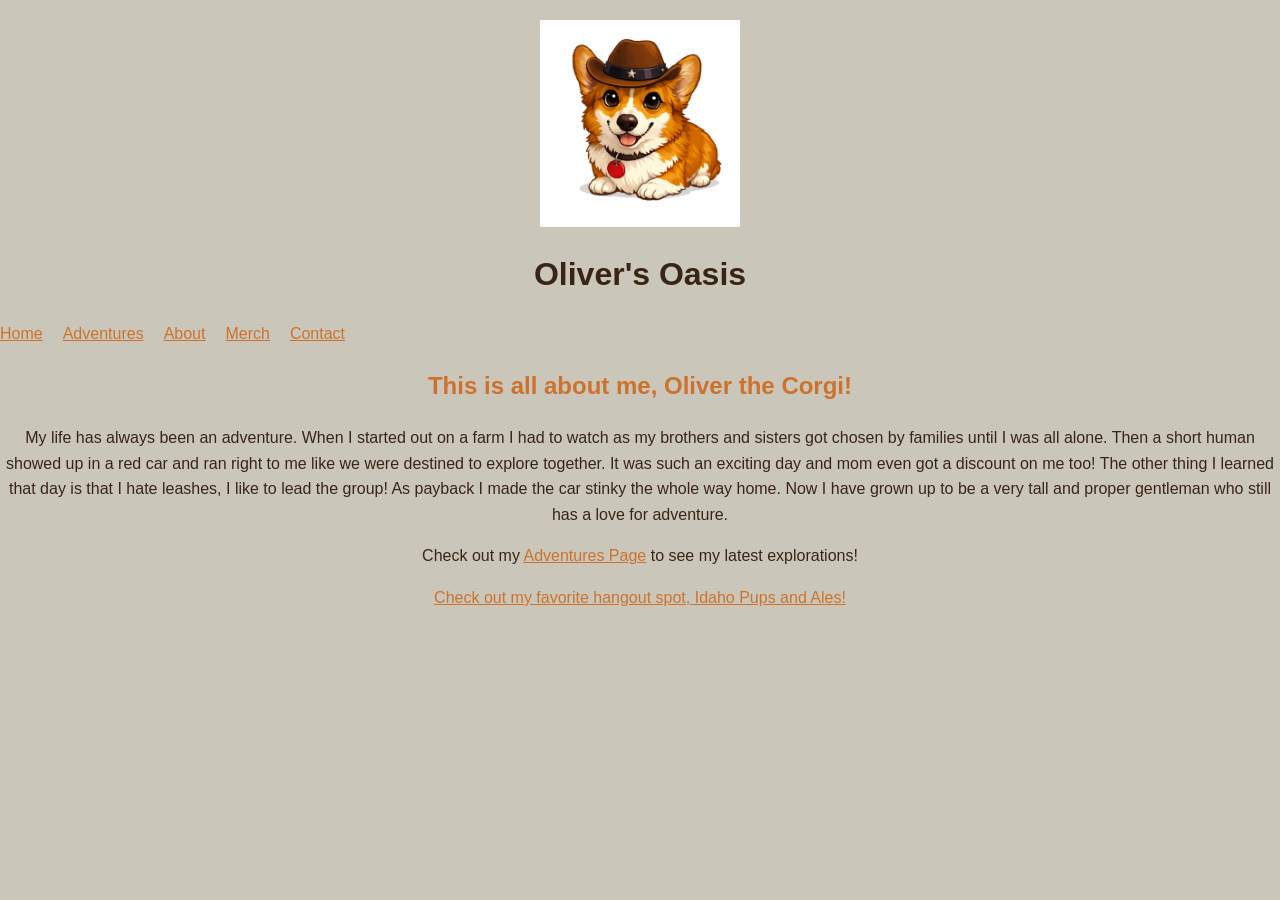
==== about.html @ d2477578 "Updated list, added metatags to title, added about me page, added links to other pages, added meta d" ====
<!DOCTYPE html>
<html lang="en">
    <head>
        <meta charset="UTF-8">
        <meta name="viewport" content="width=device-width, initial-scale=1.0">
        <link rel="stylesheet" href="css/styles.css">
        <meta name="description" content="Follow Oliver the corgi as he shares funny adventures, dog stories, and daily thoughts from his point of view.">
        <title>Oliver's Oasis | Corgi Adventures, Stories, and Dog Photos</title>
    </head>
    <body>
        <header>
            <img src="ollie-mascot.png" alt="Oliver the corgi as a sheriff" class="mascot">
            <h1>Oliver's Oasis</h1>
            <nav>
                <ul>
                    <li><a href="index.html">Home</a></li>
                    <li><a href="adventures.html">Adventures</a></li>
                    <li><a href="about.html">About</a></li>
                    <li><a href="merch.html">Merch</a></li>
                    <li><a href="contact.html">Contact</a></li>
                </ul>
            </nav>
        </header>
        <main>
            <h2>This is all about me, Oliver the Corgi!</h2>
            <div class="content">
                <p>My life has always been an adventure. 
                    When I started out on a farm I had to watch as my brothers 
                    and sisters got chosen by families until I was all alone. 
                    Then a short human showed up in a red car and ran right to me 
                    like we were destined to explore together. It was such an exciting day 
                    and mom even got a discount on me too!  The other thing I learned that day is 
                    that I hate leashes, I like to lead the group! As payback I made the car stinky 
                    the whole way home. Now I have grown up to be a very tall and proper gentleman 
                    who still has a love for adventure.
                </p>
            </div>
            <p>
                Check out my 
                <a href="adventures.html">Adventures Page</a> 
                to see my latest explorations!
            </p>
            <p>
                <a href="https://www.idahopupsandales.com/" target="_blank" 
                    rel="noopener noreferrer">Check out my favorite hangout spot, 
                    Idaho Pups and Ales!
                </a>
            </p>
        </main>
    </body>
</html>
---- css/styles.css ----
* {
    text-align: center;
}

.mascot{
    max-width: 200px;
    height: auto;
    display: flex;
    margin: 20px auto;
}

h1 {
    font-family: 'Poppins', sans-serif;
    color: #392515;
}

body {
    font-family: 'Open Sans', sans-serif;
    background-color: #CAC7BA;
    color: #392515;
    margin: 0;
    line-height: 1.6;
}

h2 {
    color: #CD722D;
    font-family: 'Poppins', sans-serif;
    font-weight: bold;
}

a {
    color: #CD722D;
}

a:hover {
    color: #844705;
}

nav ul {
    list-style-type: none;
    padding: 0;
    display: flex;
    gap: 20px;
    text-align: left;
}

.content {
    text-align: left;
    color: #392515;
}

.thoughts-box {
    background-color: #f5e8d8;
    border-radius: 12px;
    padding: 20px;
    max-width: 700px;
    margin: 30px auto;
    box-shadow: 0 4px 10px rgba(0,0,0,0.1);
}
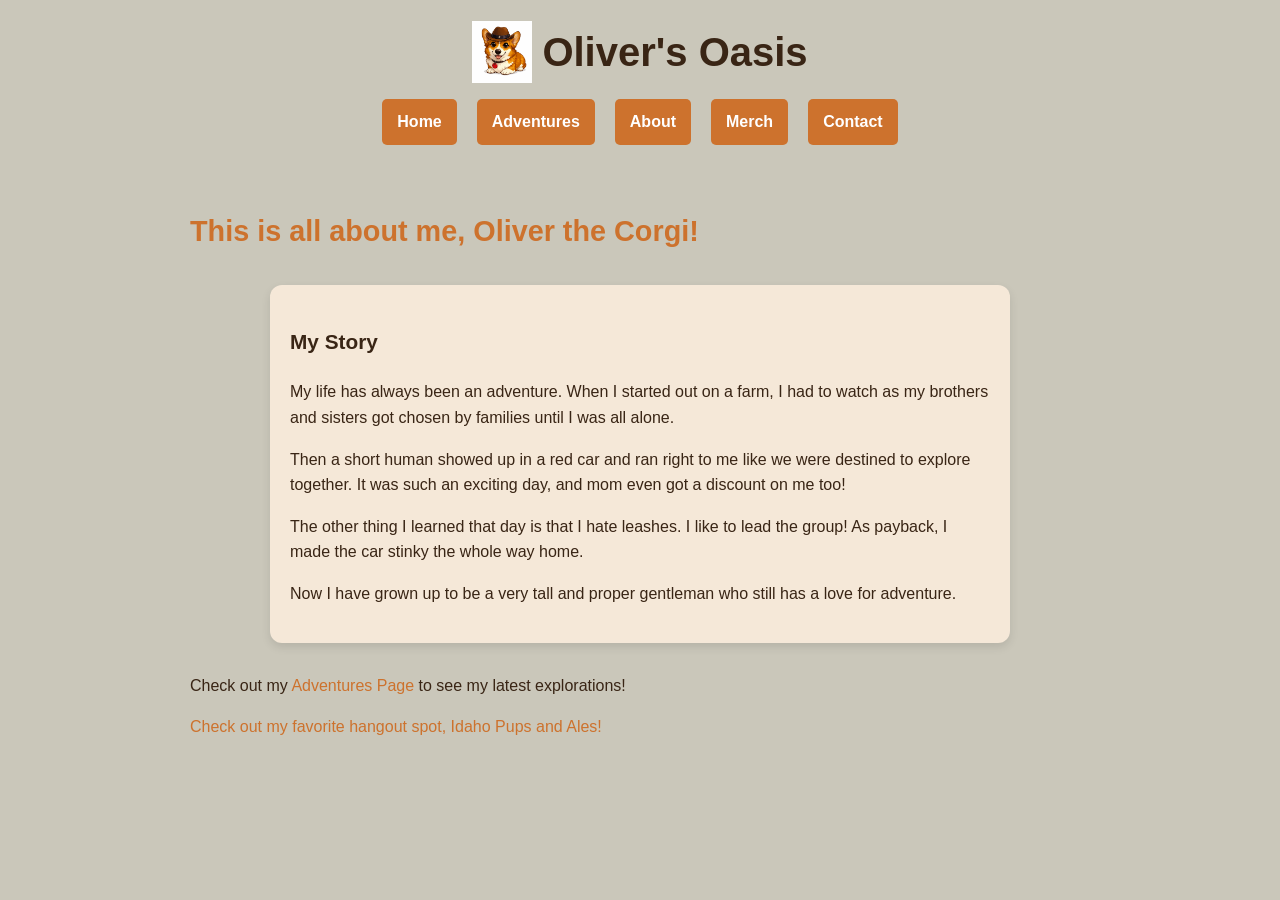
==== commit c6a88b21: "Added consistent layout and branding. Applied styles and color palette." ====
--- a/about.html
+++ b/about.html
@@ -1,51 +1,53 @@
 <!DOCTYPE html>
 <html lang="en">
-    <head>
-        <meta charset="UTF-8">
-        <meta name="viewport" content="width=device-width, initial-scale=1.0">
-        <link rel="stylesheet" href="css/styles.css">
-        <meta name="description" content="Follow Oliver the corgi as he shares funny adventures, dog stories, and daily thoughts from his point of view.">
-        <title>Oliver's Oasis | Corgi Adventures, Stories, and Dog Photos</title>
-    </head>
-    <body>
-        <header>
-            <img src="ollie-mascot.png" alt="Oliver the corgi as a sheriff" class="mascot">
+<head>
+    <meta charset="UTF-8">
+    <meta name="viewport" content="width=device-width, initial-scale=1.0">
+    <link rel="stylesheet" href="css/styles.css">
+    <meta name="description" content="Learn more about Oliver the corgi and his background, personality, and love for adventure.">
+    <title>Oliver's Oasis | About Ollie</title>
+</head>
+<body>
+    <header>
+        <div class="site-logo">
+            <img src="ollie-mascot.png" alt="Oliver the corgi as a sheriff" class="logo">
             <h1>Oliver's Oasis</h1>
-            <nav>
-                <ul>
-                    <li><a href="index.html">Home</a></li>
-                    <li><a href="adventures.html">Adventures</a></li>
-                    <li><a href="about.html">About</a></li>
-                    <li><a href="merch.html">Merch</a></li>
-                    <li><a href="contact.html">Contact</a></li>
-                </ul>
-            </nav>
-        </header>
-        <main>
-            <h2>This is all about me, Oliver the Corgi!</h2>
-            <div class="content">
-                <p>My life has always been an adventure. 
-                    When I started out on a farm I had to watch as my brothers 
-                    and sisters got chosen by families until I was all alone. 
-                    Then a short human showed up in a red car and ran right to me 
-                    like we were destined to explore together. It was such an exciting day 
-                    and mom even got a discount on me too!  The other thing I learned that day is 
-                    that I hate leashes, I like to lead the group! As payback I made the car stinky 
-                    the whole way home. Now I have grown up to be a very tall and proper gentleman 
-                    who still has a love for adventure.
-                </p>
-            </div>
+        </div>
+        <nav>
+            <ul>
+                <li><a href="index.html" class="button">Home</a></li>
+                <li><a href="adventures.html" class="button">Adventures</a></li>
+                <li><a href="about.html" class="button">About</a></li>
+                <li><a href="merch.html" class="button">Merch</a></li>
+                <li><a href="contact.html" class="button">Contact</a></li>
+            </ul>
+        </nav>
+    </header>
+       <main class="content">
+        <h2>This is all about me, Oliver the Corgi!</h2>
+        <section class="thoughts-box">
+            <h3>My Story</h3>
             <p>
-                Check out my 
-                <a href="adventures.html">Adventures Page</a> 
-                to see my latest explorations!
+                My life has always been an adventure. When I started out on a farm, I had to watch as my brothers and sisters got chosen by families until I was all alone.
             </p>
             <p>
-                <a href="https://www.idahopupsandales.com/" target="_blank" 
-                    rel="noopener noreferrer">Check out my favorite hangout spot, 
-                    Idaho Pups and Ales!
-                </a>
+                Then a short human showed up in a red car and ran right to me like we were destined to explore together. It was such an exciting day, and mom even got a discount on me too!
             </p>
-        </main>
-    </body>
+            <p>
+                The other thing I learned that day is that I hate leashes. I like to lead the group! As payback, I made the car stinky the whole way home.
+            </p>
+            <p>
+                Now I have grown up to be a very tall and proper gentleman who still has a love for adventure.
+            </p>
+        </section>
+        <p>
+            Check out my <a href="adventures.html">Adventures Page</a> to see my latest explorations!
+        </p>
+        <p>
+            <a href="https://www.idahopupsandales.com/" target="_blank" rel="noopener noreferrer">
+                Check out my favorite hangout spot, Idaho Pups and Ales!
+            </a>
+        </p>
+    </main>
+</body>
 </html>
--- a/css/styles.css
+++ b/css/styles.css
@@ -1,19 +1,63 @@
-* {
-    text-align: center;
-}
-
-.mascot{
-    max-width: 200px;
-    height: auto;
-    display: flex;
-    margin: 20px auto;
+/* content sections */
+h1, h2, h3 {
+    font-family: 'Poppins', sans-serif;
 }
 
 h1 {
-    font-family: 'Poppins', sans-serif;
+    font-size: 2.5rem;
     color: #392515;
+    margin: 0;
 }
 
+h2 {
+    color: #CD722D;
+    font-size: 1.8rem;
+    font-weight: bold;
+}
+
+h3 {
+    color: #392515;
+    font-size: 1.3rem;
+}
+
+p {
+    font-size: 1rem;
+}
+
+/* links */
+a {
+    color: #CD722D;
+    text-decoration: none;
+}
+
+a:hover {
+    color: #844705;
+}
+
+nav a {
+    font-weight: bold;
+}
+
+/* header */
+header {
+    text-align: center;
+    padding: 20px;
+}
+
+.site-logo {
+    display: flex;
+    justify-content: center;
+    align-items: center;
+    gap: 10px;
+    margin-bottom: 15px;
+}
+
+.logo {
+    width: 60px;
+    height: auto;
+}
+
+/* body */
 body {
     font-family: 'Open Sans', sans-serif;
     background-color: #CAC7BA;
@@ -22,33 +66,26 @@
     line-height: 1.6;
 }
 
-h2 {
-    color: #CD722D;
-    font-family: 'Poppins', sans-serif;
-    font-weight: bold;
+/* nav */
+nav ul {
+    list-style: none;
+    display: flex;
+    justify-content: center;
+    gap: 20px;
+    margin: 0;
+    padding: 0;
+    flex-wrap: wrap;
 }
 
-a {
-    color: #CD722D;
-}
-
-a:hover {
-    color: #844705;
-}
-
-nav ul {
-    list-style-type: none;
-    padding: 0;
-    display: flex;
-    gap: 20px;
+/* page content */
+.content {
+    max-width: 900px;
+    margin: 0 auto;
+    padding: 20px;
     text-align: left;
 }
 
-.content {
-    text-align: left;
-    color: #392515;
-}
-
+/* text box */
 .thoughts-box {
     background-color: #f5e8d8;
     border-radius: 12px;
@@ -56,4 +93,28 @@
     max-width: 700px;
     margin: 30px auto;
     box-shadow: 0 4px 10px rgba(0,0,0,0.1);
+}
+.thoughts-box ul {
+    text-align: left;
+    padding-left: 20px;
+}
+
+.thoughts-box li {
+    margin-bottom: 10px;
+}
+
+/* button style */
+.button {
+    display: inline-block;
+    background-color: #CD722D;
+    color: white;
+    padding: 10px 15px;
+    border-radius: 5px;
+    text-decoration: none;
+    font-weight: bold;
+}
+
+.button:hover {
+    background-color: #844705;
+    color: white;
 }
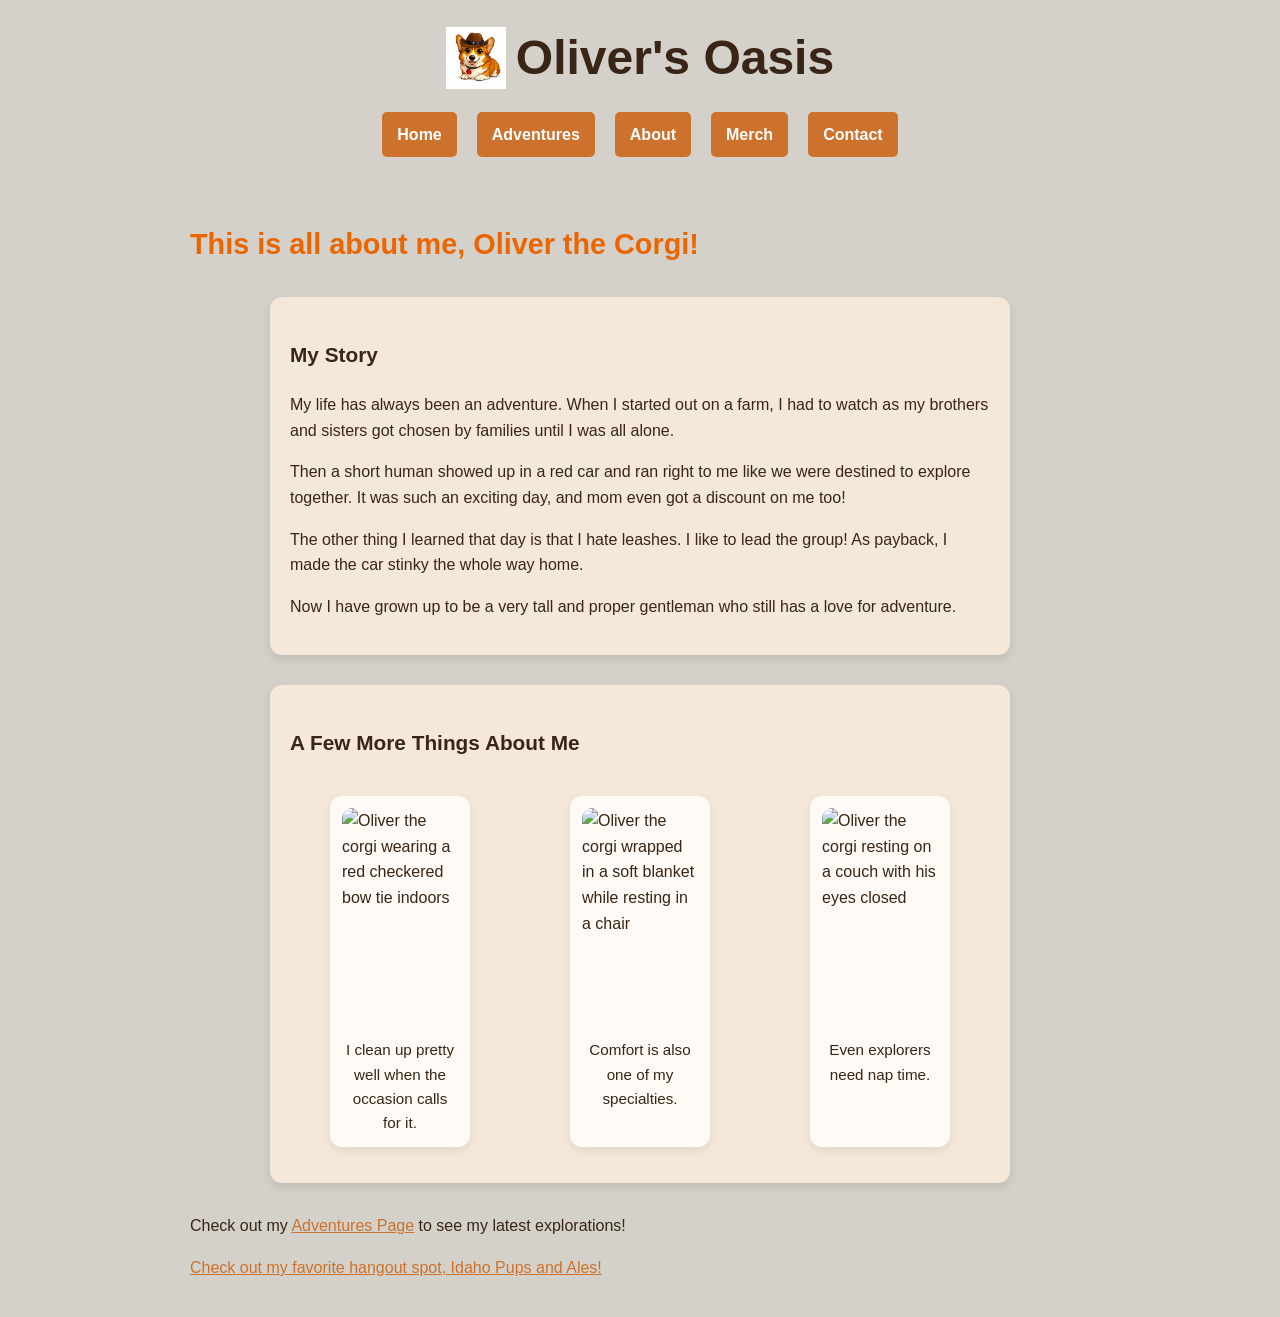
==== commit a7b80a1a: "Added photo cards and photos to adventures, about, and css" ====
--- a/about.html
+++ b/about.html
@@ -1,53 +1,76 @@
 <!DOCTYPE html>
 <html lang="en">
-<head>
-    <meta charset="UTF-8">
-    <meta name="viewport" content="width=device-width, initial-scale=1.0">
-    <link rel="stylesheet" href="css/styles.css">
-    <meta name="description" content="Learn more about Oliver the corgi and his background, personality, and love for adventure.">
-    <title>Oliver's Oasis | About Ollie</title>
-</head>
-<body>
-    <header>
-        <div class="site-logo">
-            <img src="ollie-mascot.png" alt="Oliver the corgi as a sheriff" class="logo">
-            <h1>Oliver's Oasis</h1>
-        </div>
-        <nav>
-            <ul>
-                <li><a href="index.html" class="button">Home</a></li>
-                <li><a href="adventures.html" class="button">Adventures</a></li>
-                <li><a href="about.html" class="button">About</a></li>
-                <li><a href="merch.html" class="button">Merch</a></li>
-                <li><a href="contact.html" class="button">Contact</a></li>
-            </ul>
-        </nav>
-    </header>
-       <main class="content">
-        <h2>This is all about me, Oliver the Corgi!</h2>
-        <section class="thoughts-box">
-            <h3>My Story</h3>
+    <head>
+        <meta charset="UTF-8">
+        <meta name="viewport" content="width=device-width, initial-scale=1.0">
+        <link rel="stylesheet" href="css/styles.css">
+        <meta name="description" content="Learn more about Oliver the corgi and his background, personality, and love for adventure.">
+        <title>Oliver's Oasis | About Ollie</title>
+    </head>
+    <body>
+        <header>
+            <div class="site-logo">
+                <img src="ollie-mascot.png" alt="Oliver the corgi as a sheriff" class="logo">
+                <h1>Oliver's Oasis</h1>
+            </div>
+            <nav>
+                <ul>
+                    <li><a href="index.html" class="button">Home</a></li>
+                    <li><a href="adventures.html" class="button">Adventures</a></li>
+                    <li><a href="about.html" class="button">About</a></li>
+                    <li><a href="merch.html" class="button">Merch</a></li>
+                    <li><a href="contact.html" class="button">Contact</a></li>
+                </ul>
+            </nav>
+        </header>
+        <main class="content">
+            <h2>This is all about me, Oliver the Corgi!</h2>
+            <section class="thoughts-box">
+                <h3>My Story</h3>
+                <p>
+                    My life has always been an adventure. When I started out on a farm, I had to watch as my brothers and sisters got chosen by families until I was all alone.
+                </p>
+                <p>
+                    Then a short human showed up in a red car and ran right to me like we were destined to explore together. It was such an exciting day, and mom even got a discount on me too!
+                </p>
+                <p>
+                    The other thing I learned that day is that I hate leashes. I like to lead the group! As payback, I made the car stinky the whole way home.
+                </p>
+                <p>
+                    Now I have grown up to be a very tall and proper gentleman who still has a love for adventure.
+                </p>
+            </section>
+            <section class="thoughts-box">
+                <h3>A Few More Things About Me</h3>
+                <div class="photo-gallery">
+                    <figure class="photo-card">
+                        <img src="images/about/oliver-about-bow-tie-01.jpg"
+                            alt="Oliver the corgi wearing a red checkered bow tie indoors"
+                            loading="lazy">
+                        <figcaption>I clean up pretty well when the occasion calls for it.</figcaption>
+                    </figure>
+                    <figure class="photo-card">
+                        <img src="images/about/oliver-about-blanket-wrap-01.jpg"
+                            alt="Oliver the corgi wrapped in a soft blanket while resting in a chair"
+                            loading="lazy">
+                        <figcaption>Comfort is also one of my specialties.</figcaption>
+                    </figure>
+                    <figure class="photo-card">
+                        <img src="images/about/oliver-about-couch-nap-01.jpg"
+                            alt="Oliver the corgi resting on a couch with his eyes closed"
+                            loading="lazy">
+                        <figcaption>Even explorers need nap time.</figcaption>
+                    </figure>
+                </div>
+            </section>
             <p>
-                My life has always been an adventure. When I started out on a farm, I had to watch as my brothers and sisters got chosen by families until I was all alone.
+                Check out my <a href="adventures.html">Adventures Page</a> to see my latest explorations!
             </p>
             <p>
-                Then a short human showed up in a red car and ran right to me like we were destined to explore together. It was such an exciting day, and mom even got a discount on me too!
+                <a href="https://www.idahopupsandales.com/" target="_blank" rel="noopener noreferrer">
+                    Check out my favorite hangout spot, Idaho Pups and Ales!
+                </a>
             </p>
-            <p>
-                The other thing I learned that day is that I hate leashes. I like to lead the group! As payback, I made the car stinky the whole way home.
-            </p>
-            <p>
-                Now I have grown up to be a very tall and proper gentleman who still has a love for adventure.
-            </p>
-        </section>
-        <p>
-            Check out my <a href="adventures.html">Adventures Page</a> to see my latest explorations!
-        </p>
-        <p>
-            <a href="https://www.idahopupsandales.com/" target="_blank" rel="noopener noreferrer">
-                Check out my favorite hangout spot, Idaho Pups and Ales!
-            </a>
-        </p>
-    </main>
-</body>
+        </main>
+    </body>
 </html>
--- a/css/styles.css
+++ b/css/styles.css
@@ -4,13 +4,14 @@
 }
 
 h1 {
-    font-size: 2.5rem;
+    font-size: 3rem;
     color: #392515;
     margin: 0;
+    font-weight: bold;
 }
 
 h2 {
-    color: #CD722D;
+    color: #eb6600;
     font-size: 1.8rem;
     font-weight: bold;
 }
@@ -27,7 +28,7 @@
 /* links */
 a {
     color: #CD722D;
-    text-decoration: none;
+    text-decoration: underline;
 }
 
 a:hover {
@@ -60,7 +61,7 @@
 /* body */
 body {
     font-family: 'Open Sans', sans-serif;
-    background-color: #CAC7BA;
+    background-color: #d3d1c9;
     color: #392515;
     margin: 0;
     line-height: 1.6;
@@ -75,6 +76,7 @@
     margin: 0;
     padding: 0;
     flex-wrap: wrap;
+    font-weight: bold;
 }
 
 /* page content */
@@ -117,4 +119,33 @@
 .button:hover {
     background-color: #844705;
     color: white;
+}
+
+.photo-gallery {
+    display: grid;
+    grid-template-columns: repeat(auto-fit, minmax(220px, 1fr));
+    gap: 20px;
+    margin-top: 20px;
+}
+
+.photo-card {
+    background-color: #fffaf5;
+    border-radius: 12px;
+    padding: 12px;
+    box-shadow: 0 4px 10px rgba(0,0,0,0.08);
+}
+
+.photo-card img {
+    width: 100%;
+    height: 220px;
+    object-fit: cover;
+    border-radius: 10px;
+    display: block;
+}
+
+.photo-card figcaption {
+    margin-top: 10px;
+    font-size: 0.95rem;
+    color: #392515;
+    text-align: center;
 }
